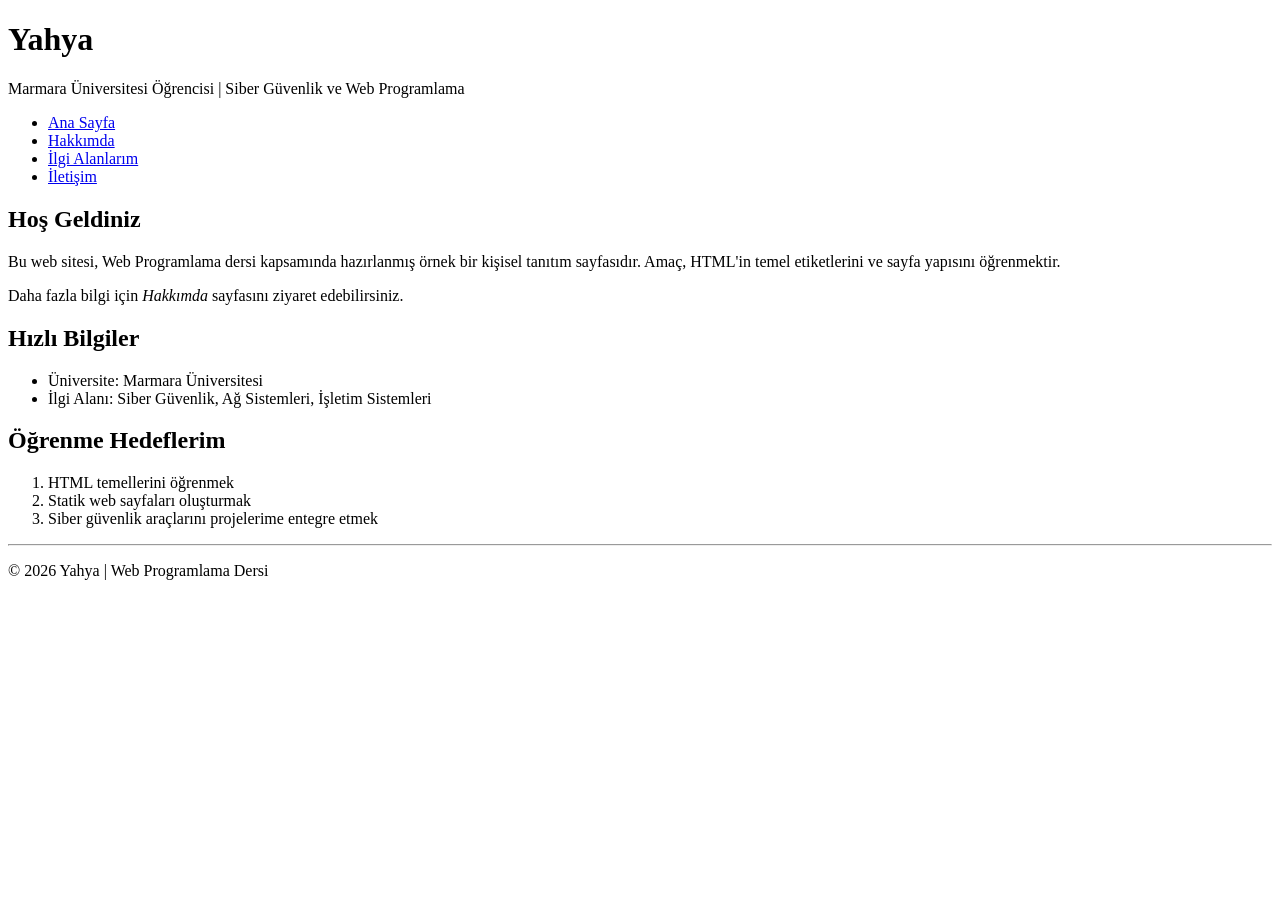
==== index.html @ 71b9bbad "Add files via upload" ====
<!DOCTYPE html>
<html lang="tr">
<head>
    <meta charset="UTF-8">
    <title>Yahya - Kişisel Portfolyo</title>
</head>
<body>
    <header>
        <h1>Yahya</h1>
        <p>Marmara Üniversitesi Öğrencisi | Siber Güvenlik ve Web Programlama</p>
    </header>

    <nav>
        <ul>
            <li><a href="index.html">Ana Sayfa</a></li>
            <li><a href="about.html">Hakkımda</a></li>
            <li><a href="interests.html">İlgi Alanlarım</a></li>
            <li><a href="contact.html">İletişim</a></li>
        </ul>
    </nav>

    <main>
        <h2>Hoş Geldiniz</h2>
        <p>Bu web sitesi, Web Programlama dersi kapsamında hazırlanmış örnek bir kişisel tanıtım sayfasıdır. Amaç, HTML'in temel etiketlerini ve sayfa yapısını öğrenmektir.</p>
        <p>Daha fazla bilgi için <em>Hakkımda</em> sayfasını ziyaret edebilirsiniz.</p>

        <h2 id="hedef">Hızlı Bilgiler</h2>
        <ul>
            <li>Üniversite: Marmara Üniversitesi</li>
            <li>İlgi Alanı: Siber Güvenlik, Ağ Sistemleri, İşletim Sistemleri</li>
        </ul>

        <h2>Öğrenme Hedeflerim</h2>
        <ol>
            <li>HTML temellerini öğrenmek</li>
            <li>Statik web sayfaları oluşturmak</li>
            <li>Siber güvenlik araçlarını projelerime entegre etmek</li>
        </ol>
    </main>

    <hr>

    <footer>
        <p>&copy; 2026 Yahya | Web Programlama Dersi</p>
    </footer>
</body>
</html>
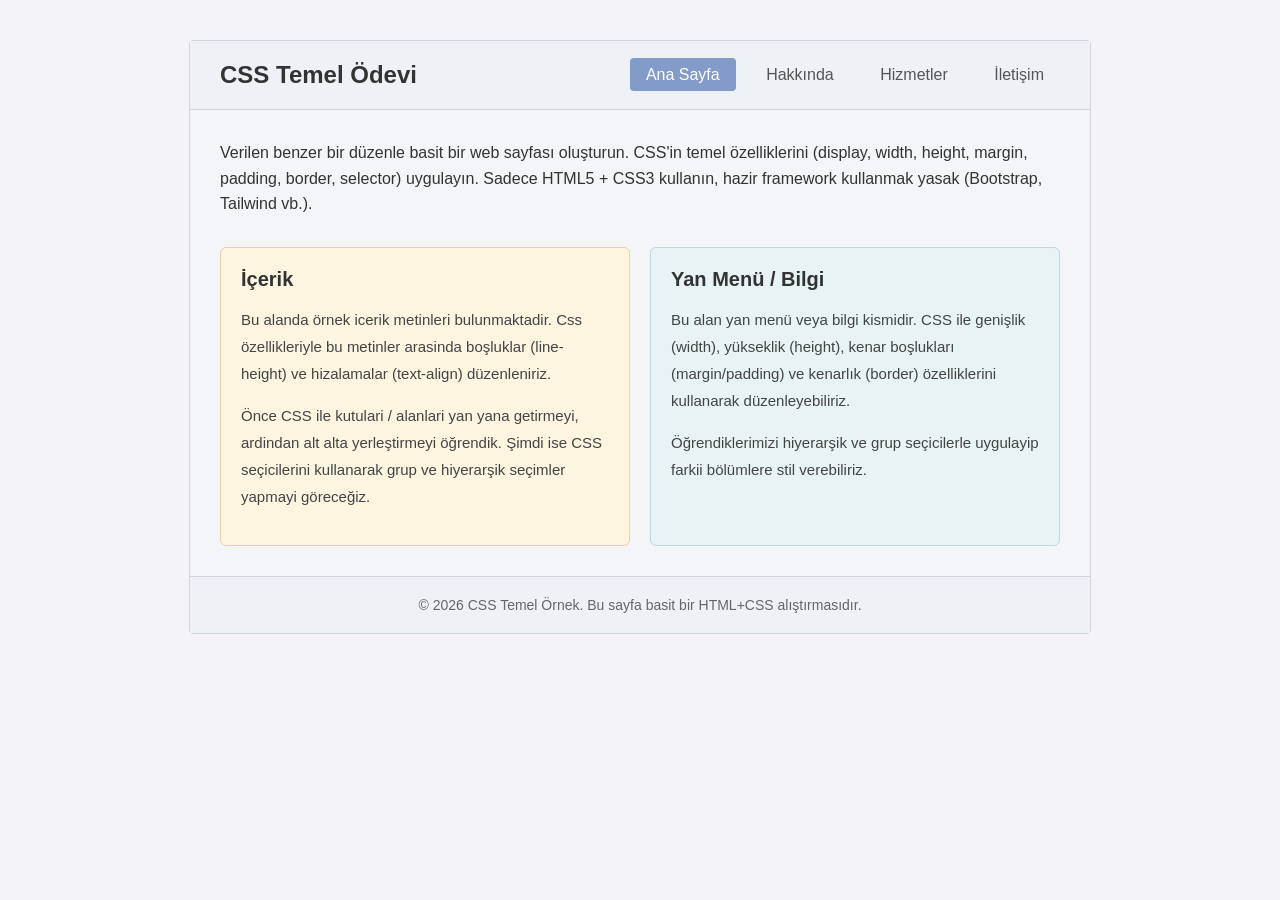
==== commit 7e43d919: "Add files via upload" ====
--- a/index.html
+++ b/index.html
@@ -2,46 +2,51 @@
 <html lang="tr">
 <head>
     <meta charset="UTF-8">
-    <title>Yahya - Kişisel Portfolyo</title>
+    <meta name="viewport" content="width=device-width, initial-scale=1.0">
+    <title>CSS Temel Ödevi</title>
+    <link rel="stylesheet" href="style.css">
 </head>
 <body>
-    <header>
-        <h1>Yahya</h1>
-        <p>Marmara Üniversitesi Öğrencisi | Siber Güvenlik ve Web Programlama</p>
-    </header>
 
-    <nav>
-        <ul>
-            <li><a href="index.html">Ana Sayfa</a></li>
-            <li><a href="about.html">Hakkımda</a></li>
-            <li><a href="interests.html">İlgi Alanlarım</a></li>
-            <li><a href="contact.html">İletişim</a></li>
-        </ul>
-    </nav>
+    <div class="container">
+        
+        <header class="header">
+            <h1>CSS Temel Ödevi</h1>
+            <nav>
+                <ul>
+                    <li><a href="index.html" class="active">Ana Sayfa</a></li>
+                    <li><a href="about.html">Hakkında</a></li>
+                    <li><a href="interests.html">Hizmetler</a></li>
+                    <li><a href="contact.html">İletişim</a></li>
+                </ul>
+            </nav>
+        </header>
 
-    <main>
-        <h2>Hoş Geldiniz</h2>
-        <p>Bu web sitesi, Web Programlama dersi kapsamında hazırlanmış örnek bir kişisel tanıtım sayfasıdır. Amaç, HTML'in temel etiketlerini ve sayfa yapısını öğrenmektir.</p>
-        <p>Daha fazla bilgi için <em>Hakkımda</em> sayfasını ziyaret edebilirsiniz.</p>
+        <main class="main-content">
+            <p class="intro-text">Verilen benzer bir düzenle basit bir web sayfası oluşturun. CSS'in temel özelliklerini (display, width, height, margin, padding, border, selector) uygulayın. Sadece HTML5 + CSS3 kullanın, hazir framework kullanmak yasak (Bootstrap, Tailwind vb.).</p>
+            
+            <div class="columns-wrapper">
+                
+                <section class="box content-box">
+                    <h2>İçerik</h2>
+                    <p>Bu alanda örnek icerik metinleri bulunmaktadir. Css özellikleriyle bu metinler arasinda boşluklar (line-height) ve hizalamalar (text-align) düzenleniriz.</p>
+                    <p>Önce CSS ile kutulari / alanlari yan yana getirmeyi, ardindan alt alta yerleştirmeyi öğrendik. Şimdi ise CSS seçicilerini kullanarak grup ve hiyerarşik seçimler yapmayi göreceğiz.</p>
+                </section>
+                
+                <aside class="box sidebar-box">
+                    <h2>Yan Menü / Bilgi</h2>
+                    <p>Bu alan yan menü veya bilgi kismidir. CSS ile genişlik (width), yükseklik (height), kenar boşlukları (margin/padding) ve kenarlık (border) özelliklerini kullanarak düzenleyebiliriz.</p>
+                    <p>Öğrendiklerimizi hiyerarşik ve grup seçicilerle uygulayip farkii bölümlere stil verebiliriz.</p>
+                </aside>
 
-        <h2 id="hedef">Hızlı Bilgiler</h2>
-        <ul>
-            <li>Üniversite: Marmara Üniversitesi</li>
-            <li>İlgi Alanı: Siber Güvenlik, Ağ Sistemleri, İşletim Sistemleri</li>
-        </ul>
+            </div>
+        </main>
 
-        <h2>Öğrenme Hedeflerim</h2>
-        <ol>
-            <li>HTML temellerini öğrenmek</li>
-            <li>Statik web sayfaları oluşturmak</li>
-            <li>Siber güvenlik araçlarını projelerime entegre etmek</li>
-        </ol>
-    </main>
+        <footer class="footer">
+            <p>© 2026 CSS Temel Örnek. Bu sayfa basit bir HTML+CSS alıştırmasıdır.</p>
+        </footer>
 
-    <hr>
+    </div>
 
-    <footer>
-        <p>&copy; 2026 Yahya | Web Programlama Dersi</p>
-    </footer>
 </body>
 </html>
--- a/style.css
+++ b/style.css
@@ -0,0 +1,215 @@
+/* =========================================
+   1. GRUP SEÇİCİLER VE GENEL AYARLAR
+   ========================================= */
+body, h1, h2, h3, h4, p, ul, ol, dl, li, a {
+    margin: 0;
+    padding: 0;
+    box-sizing: border-box;
+    font-family: 'Segoe UI', Tahoma, Geneva, Verdana, sans-serif;
+}
+
+body {
+    background-color: #f3f3f8;
+    padding: 40px;
+}
+
+.container {
+    background-color: #f4f5f9;
+    border: 1px solid #d1d5db;
+    border-radius: 4px;
+    max-width: 900px;
+    margin: 0 auto;
+}
+
+/* =========================================
+   2. HEADER VE YATAY MENÜ
+   ========================================= */
+.header {
+    background-color: #eef2f7;
+    display: flex;
+    justify-content: space-between;
+    align-items: center;
+    padding: 20px 30px;
+    border-bottom: 1px solid #d1d5db;
+}
+
+.header h1 {
+    font-size: 24px;
+    color: #333;
+}
+
+.header nav ul {
+    list-style-type: none;
+}
+
+.header nav ul li {
+    display: inline-block; 
+    margin-left: 10px;
+}
+
+.header nav ul li a {
+    text-decoration: none;
+    color: #555;
+    padding: 8px 16px;
+    border-radius: 4px;
+    transition: all 0.3s ease;
+}
+
+.header nav ul li a:hover,
+.header nav ul li a.active {
+    background-color: #829bc8;
+    color: white;
+}
+
+/* =========================================
+   3. ANA İÇERİK VE İKİ SÜTUNLU YAPI
+   ========================================= */
+.main-content {
+    padding: 30px;
+}
+
+.intro-text {
+    font-size: 16px;
+    color: #333;
+    line-height: 1.6;
+    margin-bottom: 30px;
+}
+
+.columns-wrapper {
+    display: flex;
+    justify-content: space-between;
+    gap: 20px;
+}
+
+.box {
+    width: 48%; 
+    padding: 20px;
+    border-radius: 6px;
+}
+
+.box h2 {
+    font-size: 20px;
+    margin-bottom: 15px;
+    color: #333;
+}
+
+.box p {
+    font-size: 15px;
+    color: #444;
+    line-height: 1.8;
+    text-align: left;
+    margin-bottom: 15px;
+}
+
+.content-box {
+    background-color: #fdf5df; 
+    border: 1px solid #e6d5a1;
+}
+
+.sidebar-box {
+    background-color: #e8f3f5; 
+    border: 1px solid #c0d8de;
+}
+
+/* =========================================
+   4. ALT SAYFALAR İÇİN TİPOGRAFİ (h3, h4, listeler vb.)
+   ========================================= */
+.main-content h3 {
+    font-size: 18px;
+    color: #333;
+    margin-top: 25px;
+    margin-bottom: 10px;
+    border-bottom: 1px dashed #d1d5db;
+    padding-bottom: 5px;
+}
+
+.main-content h4 {
+    font-size: 16px;
+    color: #444;
+    margin-top: 15px;
+    margin-bottom: 5px;
+}
+
+.main-content ul, 
+.main-content ol {
+    margin-left: 20px;
+    margin-bottom: 15px;
+}
+
+.main-content ul li, 
+.main-content ol li {
+    margin-bottom: 8px;
+    color: #444;
+    font-size: 15px;
+    line-height: 1.6;
+}
+
+.main-content ul {
+    list-style-type: disc;
+}
+
+.main-content ol {
+    list-style-type: decimal;
+}
+
+.main-content ul ul {
+    margin-top: 5px;
+    margin-bottom: 0;
+    list-style-type: circle;
+}
+
+.main-content blockquote {
+    background-color: #eef2f7;
+    border-left: 4px solid #829bc8;
+    padding: 15px;
+    margin: 15px 0;
+    font-style: italic;
+    color: #555;
+    border-radius: 0 4px 4px 0;
+}
+
+.main-content dl {
+    margin-bottom: 20px;
+}
+
+.main-content dt {
+    font-weight: bold;
+    color: #333;
+    margin-top: 10px;
+}
+
+.main-content dd {
+    margin-left: 20px;
+    color: #555;
+    margin-bottom: 10px;
+    line-height: 1.6;
+}
+
+.main-content hr {
+    border: 0;
+    height: 1px;
+    background-color: #d1d5db;
+    margin: 30px 0 20px 0;
+}
+
+.main-content a {
+    color: #829bc8;
+    text-decoration: none;
+    font-weight: bold;
+}
+
+.main-content a:hover {
+    text-decoration: underline;
+}
+
+/* =========================================
+   5. FOOTER ALANI
+   ========================================= */
+.footer {
+    text-align: center;
+    padding: 20px;
+    background-color: #eef2f7;
+    border-top: 1px solid #d1d5db;
+    color: #666;
+    font-size: 14px;
+}
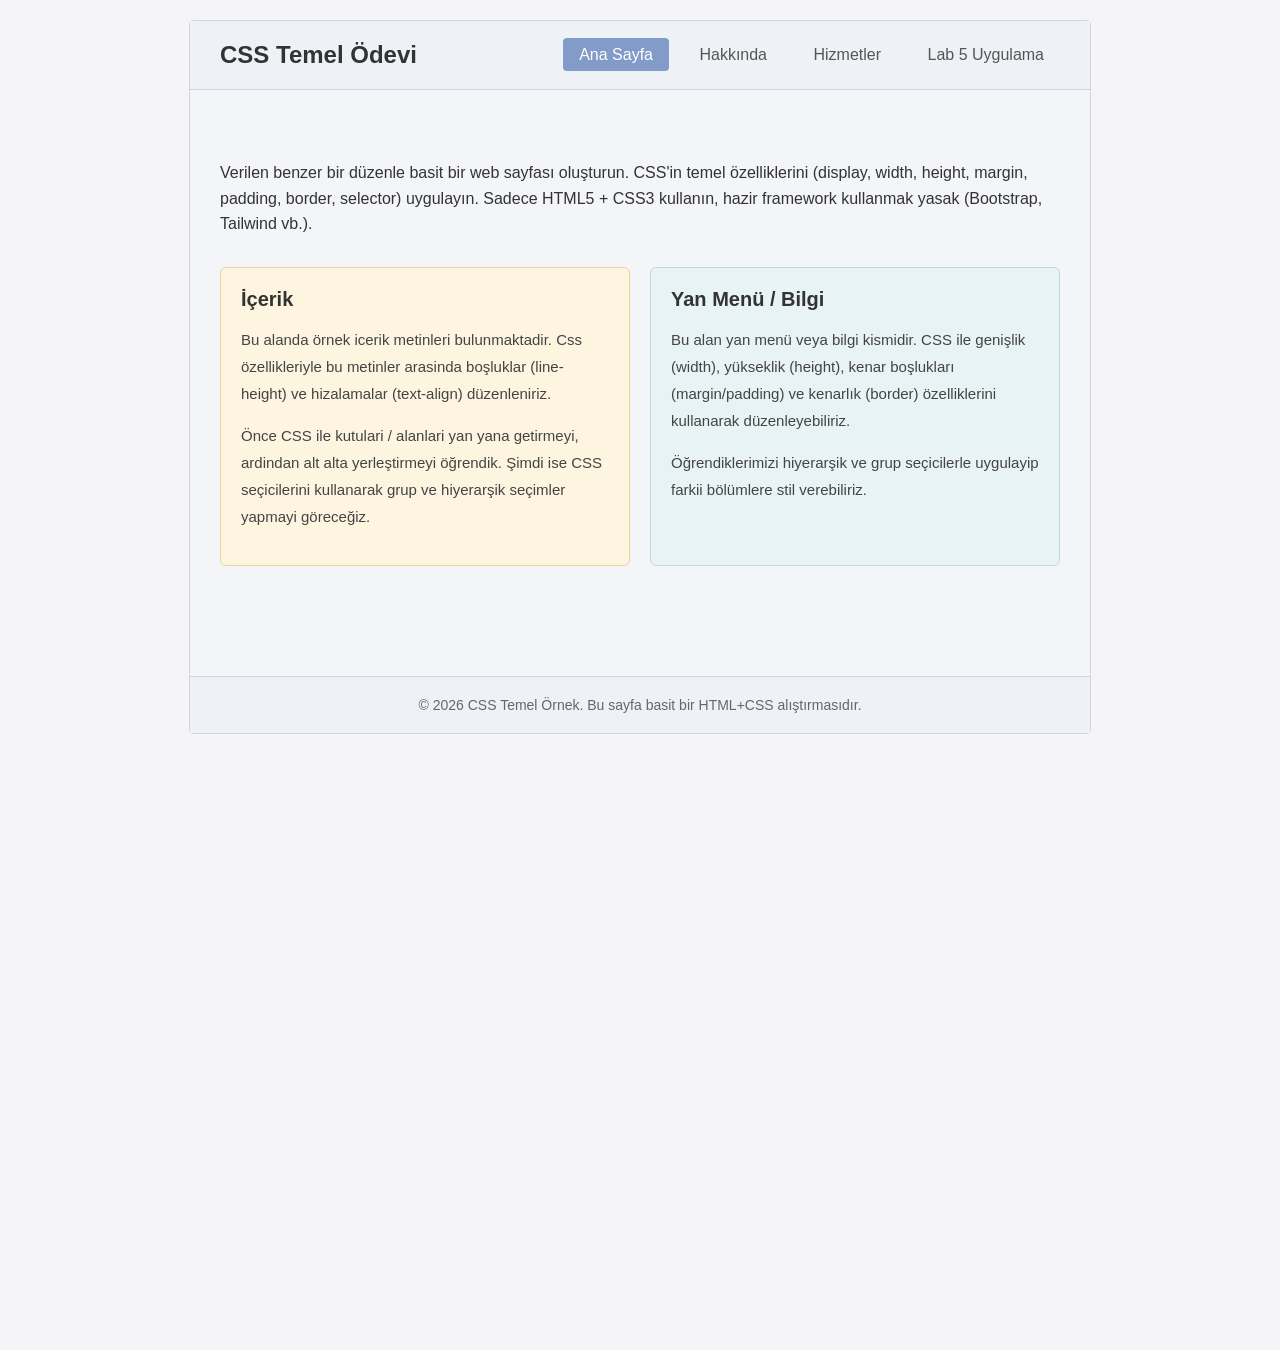
==== commit 66a20614: "Add files via upload" ====
--- a/index.html
+++ b/index.html
@@ -17,7 +17,8 @@
                     <li><a href="index.html" class="active">Ana Sayfa</a></li>
                     <li><a href="about.html">Hakkında</a></li>
                     <li><a href="interests.html">Hizmetler</a></li>
-                    <li><a href="contact.html">İletişim</a></li>
+                    <li><a href="hafta5.html">Lab 5 Uygulama</a></li>
+
                 </ul>
             </nav>
         </header>
--- a/style.css
+++ b/style.css
@@ -212,4 +212,170 @@
     border-top: 1px solid #d1d5db;
     color: #666;
     font-size: 14px;
+}
+
+/* Temel Sayfa Ayarları */
+body {
+    font-family: Arial, sans-serif;
+    background-color: #f4f4f9;
+    margin: 0;
+    padding: 20px;
+    /* Scroll oluşması ve fixed öğenin test edilebilmesi için yüksekliği artırıyoruz */
+    min-height: 150vh; 
+}
+
+/* 1. Kısa Başlık Alanı ve Ana Sayfa Linki */
+header {
+    margin-bottom: 40px;
+}
+.back-link {
+    text-decoration: none;
+    color: #333;
+    font-weight: bold;
+    padding: 10px 15px;
+    background-color: #e0e0e0;
+    border-radius: 5px;
+    cursor: pointer;
+    transition: background-color 0.3s ease;
+}
+.back-link:hover {
+    background-color: #ccc;
+}
+
+/* 2. Ana Kapsayıcı (Position: Relative) */
+.card-container {
+    position: relative;
+    background-color: #e6e0fc;
+    width: 100%;
+    max-width: 600px;
+    margin: 20px auto;
+    padding: 80px 40px 80px 40px; 
+    border-radius: 15px;
+    box-shadow: 0 10px 20px rgba(0,0,0,0.1);
+    overflow: hidden; /* Dışarı taşan dekoratif daireyi kesmek için */
+}
+
+/* Dekoratif Arka Plan Öğesi */
+.decorative-circle {
+    position: absolute;
+    width: 250px;
+    height: 250px;
+    background-color: #d6ccff;
+    border-radius: 50%;
+    right: -50px;
+    bottom: -50px;
+    z-index: 1;
+}
+
+/* Kart İçeriği */
+.card-content {
+    position: relative;
+    z-index: 2;
+}
+.card-title {
+    font-size: 28px;
+    color: #222;
+    margin-bottom: 20px;
+}
+.card-desc {
+    font-size: 16px;
+    color: #444;
+    line-height: 1.6;
+    max-width: 400px;
+}
+
+/* 3. Position: Absolute Öğeler (Rozetler ve Bilgi Kutusu) */
+.badge {
+    position: absolute;
+    padding: 8px 15px;
+    border-radius: 8px;
+    font-weight: bold;
+    font-size: 14px;
+    cursor: pointer;
+    transition: transform 0.2s ease, box-shadow 0.2s ease;
+    z-index: 3;
+}
+.badge:hover {
+    transform: translateY(-3px);
+    box-shadow: 0 5px 10px rgba(0,0,0,0.15);
+}
+.badge:active {
+    transform: translateY(1px);
+}
+
+.badge-free {
+    top: 20px; 
+    left: 20px;
+    background-color: #fdf5c9;
+    color: #554a00;
+}
+
+.badge-date {
+    top: 20px;
+    right: 20px;
+    background-color: #e0f8e9;
+    color: #004d1c;
+}
+
+.badge-deadline {
+    bottom: 20px;
+    right: 20px;
+    background-color: #fce4ec;
+    color: #880e4f;
+    animation: float 3s ease-in-out infinite; 
+}
+
+/* Konum Kutusu */
+.location-box {
+    position: absolute;
+    bottom: 60px;
+    right: 80px;
+    background-color: white;
+    padding: 15px 20px;
+    border-radius: 10px;
+    box-shadow: 0 8px 15px rgba(0,0,0,0.1);
+    font-weight: bold;
+    color: #333;
+    z-index: 4;
+    cursor: pointer; /* Üzerine gelince el işareti çıkması için eklendi */
+    transition: transform 0.3s ease, box-shadow 0.3s ease; /* Hover geçişi için eklendi */
+}
+
+/* Konum Kutusu Hover Efekti */
+.location-box:hover {
+    transform: translateY(-5px);
+    box-shadow: 0 12px 25px rgba(0,0,0,0.2);
+}
+
+/* 4. Keyframes Animasyonu */
+@keyframes float {
+    0% { transform: translateY(0px); }
+    50% { transform: translateY(-10px); }
+    100% { transform: translateY(0px); }
+}
+
+/* 5. Position: Fixed Öğe */
+.helper-menu {
+    position: fixed;
+    bottom: 30px;
+    right: 30px;
+    background-color: #333;
+    color: white;
+    padding: 15px 25px;
+    border-radius: 30px;
+    box-shadow: 0 5px 15px rgba(0,0,0,0.3);
+    cursor: help;
+    z-index: 1000;
+    transition: background-color 0.3s ease;
+}
+.helper-menu:hover {
+    background-color: #555;
+}
+
+/* 6. Alt Bilgi Alanı */
+footer {
+    text-align: center;
+    margin-top: 80px;
+    color: #777;
+    font-size: 14px;
 }
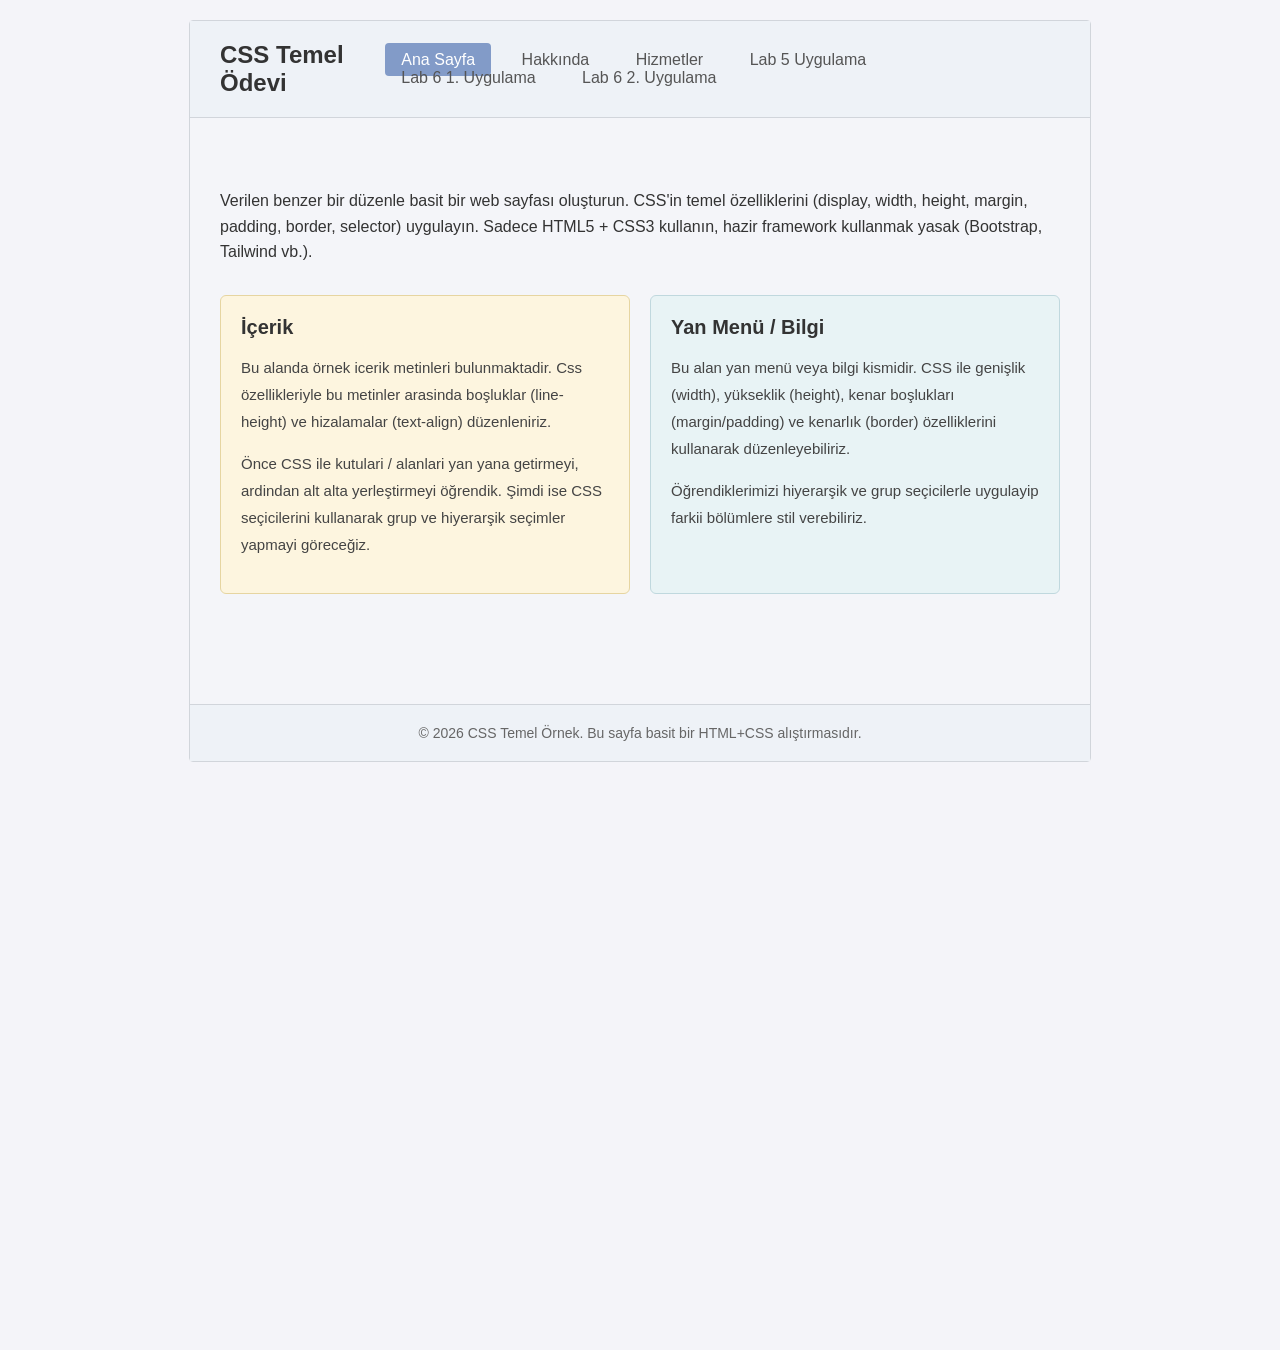
==== commit 98d9963d: "Add files via upload" ====
--- a/index.html
+++ b/index.html
@@ -18,6 +18,8 @@
                     <li><a href="about.html">Hakkında</a></li>
                     <li><a href="interests.html">Hizmetler</a></li>
                     <li><a href="hafta5.html">Lab 5 Uygulama</a></li>
+                    <li><a href="Hafta6_1.html">Lab 6 1. Uygulama</a></li>
+                    <li><a href="hafta6_2.html">Lab 6 2. Uygulama</a></li>
 
                 </ul>
             </nav>
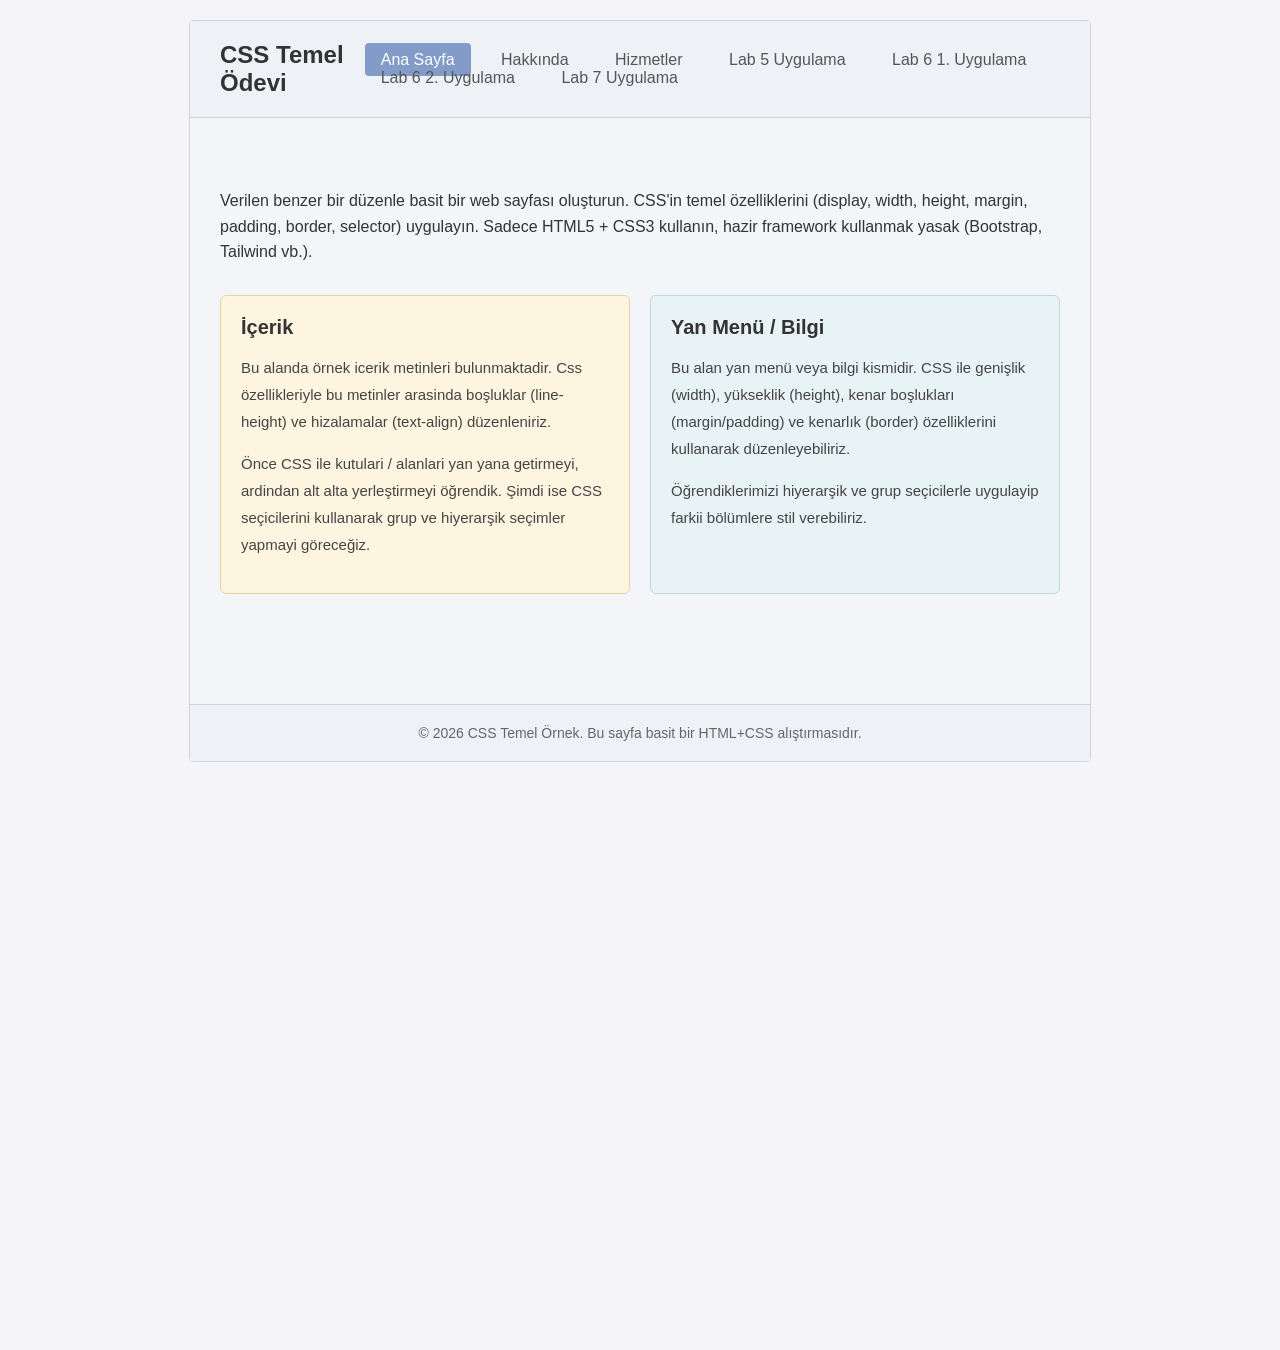
==== commit 1e4d2ad1: "Add Lab 7 link to navigation menu Added a new link to Lab 7 in the navigation menu." ====
--- a/index.html
+++ b/index.html
@@ -20,6 +20,7 @@
                     <li><a href="hafta5.html">Lab 5 Uygulama</a></li>
                     <li><a href="Hafta6_1.html">Lab 6 1. Uygulama</a></li>
                     <li><a href="hafta6_2.html">Lab 6 2. Uygulama</a></li>
+                    <li><a href="Hafta7.html">Lab 7 Uygulama</a></li>
 
                 </ul>
             </nav>
@@ -52,4 +53,4 @@
     </div>
 
 </body>
-</html>+</html>
